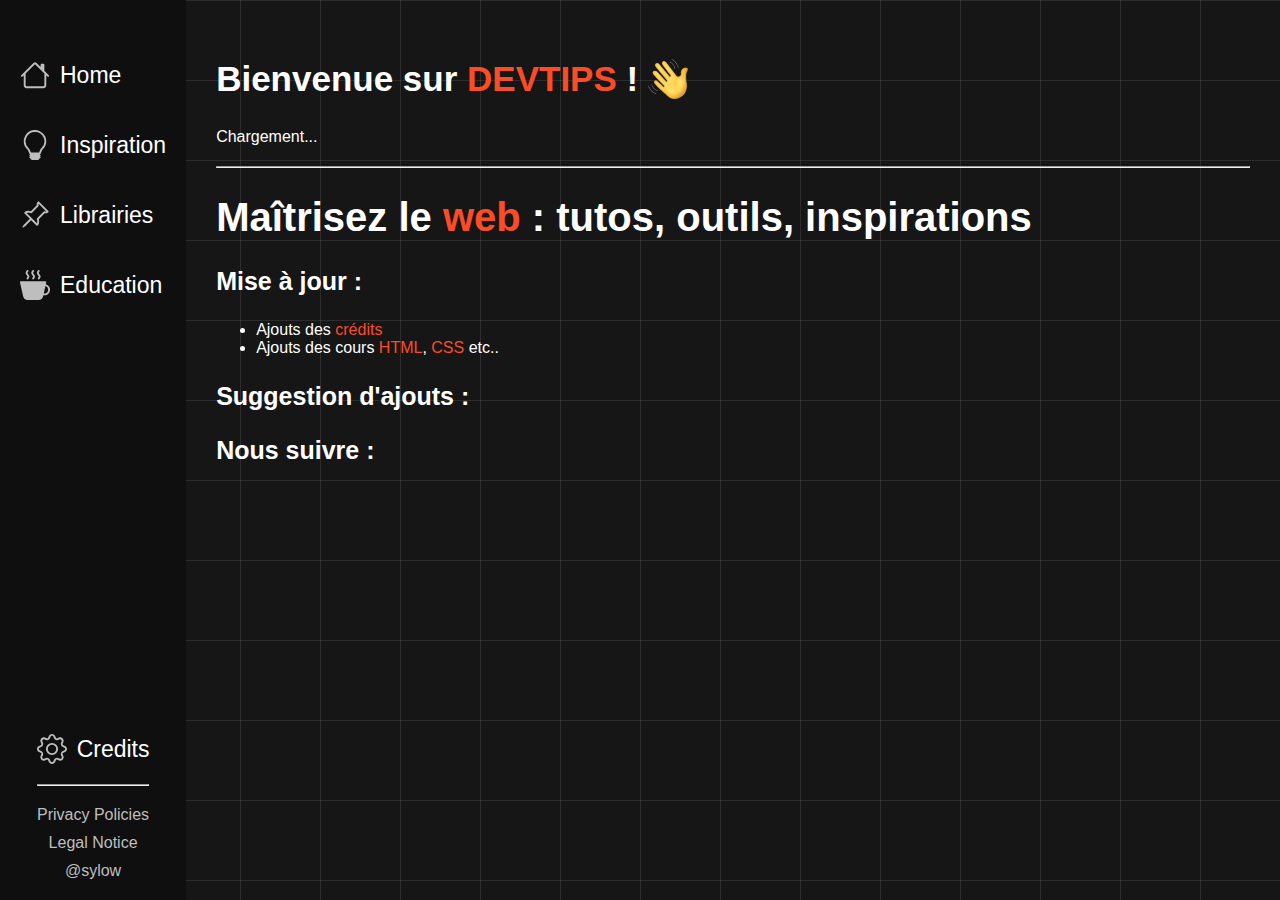
==== index.html @ 18170dc5 "responsive" ====
<!DOCTYPE html>
<html lang="fr">

<head>
    <meta charset="UTF-8">
    <meta name="viewport" content="width=device-width, initial-scale=1.0">
    <title>DEVTIPS</title>
    <link rel="stylesheet" media="screen and (max-width: 680px)" href="styles/mobile.css">
    <link rel="stylesheet" media="screen and (min-width: 680px)" href="styles/index.css">
    <link rel="stylesheet" href="styles/cartoonloading.css">
</head>

<body>
    <section class="container">
        <section class="barrelateral cacher slide-in-left">
            <section>
                <div class="barrelaterallien">
                    <div class="lienicon">
                        <svg xmlns="http://www.w3.org/2000/svg" width="30" height="30" fill="currentColor"
                            class="bi bi-house" viewBox="0 0 16 16">
                            <path
                                d="M8.707 1.5a1 1 0 0 0-1.414 0L.646 8.146a.5.5 0 0 0 .708.708L2 8.207V13.5A1.5 1.5 0 0 0 3.5 15h9a1.5 1.5 0 0 0 1.5-1.5V8.207l.646.647a.5.5 0 0 0 .708-.708L13 5.793V2.5a.5.5 0 0 0-.5-.5h-1a.5.5 0 0 0-.5.5v1.293zM13 7.207V13.5a.5.5 0 0 1-.5.5h-9a.5.5 0 0 1-.5-.5V7.207l5-5z" />
                        </svg>
                        <a href="index.html" class="barrelateraltxt">Home</a>
                    </div>
                    <div class="lienicon">
                        <svg xmlns="http://www.w3.org/2000/svg" width="30" height="30" fill="currentColor"
                            class="bi bi-lightbulb" viewBox="0 0 16 16">
                            <path
                                d="M2 6a6 6 0 1 1 10.174 4.31c-.203.196-.359.4-.453.619l-.762 1.769A.5.5 0 0 1 10.5 13a.5.5 0 0 1 0 1 .5.5 0 0 1 0 1l-.224.447a1 1 0 0 1-.894.553H6.618a1 1 0 0 1-.894-.553L5.5 15a.5.5 0 0 1 0-1 .5.5 0 0 1 0-1 .5.5 0 0 1-.46-.302l-.761-1.77a2 2 0 0 0-.453-.618A5.98 5.98 0 0 1 2 6m6-5a5 5 0 0 0-3.479 8.592c.263.254.514.564.676.941L5.83 12h4.342l.632-1.467c.162-.377.413-.687.676-.941A5 5 0 0 0 8 1" />
                        </svg>
                        <a href="inspiration.html" class="barrelateraltxt">Inspiration</a>
                    </div>
                    <div class="lienicon">
                        <svg xmlns="http://www.w3.org/2000/svg" width="30" height="30" fill="currentColor"
                            class="bi bi-pin-angle" viewBox="0 0 16 16">
                            <path
                                d="M9.828.722a.5.5 0 0 1 .354.146l4.95 4.95a.5.5 0 0 1 0 .707c-.48.48-1.072.588-1.503.588-.177 0-.335-.018-.46-.039l-3.134 3.134a6 6 0 0 1 .16 1.013c.046.702-.032 1.687-.72 2.375a.5.5 0 0 1-.707 0l-2.829-2.828-3.182 3.182c-.195.195-1.219.902-1.414.707s.512-1.22.707-1.414l3.182-3.182-2.828-2.829a.5.5 0 0 1 0-.707c.688-.688 1.673-.767 2.375-.72a6 6 0 0 1 1.013.16l3.134-3.133a3 3 0 0 1-.04-.461c0-.43.108-1.022.589-1.503a.5.5 0 0 1 .353-.146m.122 2.112v-.002zm0-.002v.002a.5.5 0 0 1-.122.51L6.293 6.878a.5.5 0 0 1-.511.12H5.78l-.014-.004a5 5 0 0 0-.288-.076 5 5 0 0 0-.765-.116c-.422-.028-.836.008-1.175.15l5.51 5.509c.141-.34.177-.753.149-1.175a5 5 0 0 0-.192-1.054l-.004-.013v-.001a.5.5 0 0 1 .12-.512l3.536-3.535a.5.5 0 0 1 .532-.115l.096.022c.087.017.208.034.344.034q.172.002.343-.04L9.927 2.028q-.042.172-.04.343a1.8 1.8 0 0 0 .062.46z" />
                        </svg>
                        <a href="librairie.html" class="barrelateraltxt">Librairies</a>
                    </div>
                    <div class="lienicon">
                        <svg xmlns="http://www.w3.org/2000/svg" width="30" height="30" fill="currentColor"
                            class="bi bi-cup-hot-fill" viewBox="0 0 16 16">
                            <path fill-rule="evenodd"
                                d="M.5 6a.5.5 0 0 0-.488.608l1.652 7.434A2.5 2.5 0 0 0 4.104 16h5.792a2.5 2.5 0 0 0 2.44-1.958l.131-.59a3 3 0 0 0 1.3-5.854l.221-.99A.5.5 0 0 0 13.5 6zM13 12.5a2 2 0 0 1-.316-.025l.867-3.898A2.001 2.001 0 0 1 13 12.5" />
                            <path
                                d="m4.4.8-.003.004-.014.019a4 4 0 0 0-.204.31 2 2 0 0 0-.141.267c-.026.06-.034.092-.037.103v.004a.6.6 0 0 0 .091.248c.075.133.178.272.308.445l.01.012c.118.158.26.347.37.543.112.2.22.455.22.745 0 .188-.065.368-.119.494a3 3 0 0 1-.202.388 5 5 0 0 1-.253.382l-.018.025-.005.008-.002.002A.5.5 0 0 1 3.6 4.2l.003-.004.014-.019a4 4 0 0 0 .204-.31 2 2 0 0 0 .141-.267c.026-.06.034-.092.037-.103a.6.6 0 0 0-.09-.252A4 4 0 0 0 3.6 2.8l-.01-.012a5 5 0 0 1-.37-.543A1.53 1.53 0 0 1 3 1.5c0-.188.065-.368.119-.494.059-.138.134-.274.202-.388a6 6 0 0 1 .253-.382l.025-.035A.5.5 0 0 1 4.4.8m3 0-.003.004-.014.019a4 4 0 0 0-.204.31 2 2 0 0 0-.141.267c-.026.06-.034.092-.037.103v.004a.6.6 0 0 0 .091.248c.075.133.178.272.308.445l.01.012c.118.158.26.347.37.543.112.2.22.455.22.745 0 .188-.065.368-.119.494a3 3 0 0 1-.202.388 5 5 0 0 1-.253.382l-.018.025-.005.008-.002.002A.5.5 0 0 1 6.6 4.2l.003-.004.014-.019a4 4 0 0 0 .204-.31 2 2 0 0 0 .141-.267c.026-.06.034-.092.037-.103a.6.6 0 0 0-.09-.252A4 4 0 0 0 6.6 2.8l-.01-.012a5 5 0 0 1-.37-.543A1.53 1.53 0 0 1 6 1.5c0-.188.065-.368.119-.494.059-.138.134-.274.202-.388a6 6 0 0 1 .253-.382l.025-.035A.5.5 0 0 1 7.4.8m3 0-.003.004-.014.019a4 4 0 0 0-.204.31 2 2 0 0 0-.141.267c-.026.06-.034.092-.037.103v.004a.6.6 0 0 0 .091.248c.075.133.178.272.308.445l.01.012c.118.158.26.347.37.543.112.2.22.455.22.745 0 .188-.065.368-.119.494a3 3 0 0 1-.202.388 5 5 0 0 1-.252.382l-.019.025-.005.008-.002.002A.5.5 0 0 1 9.6 4.2l.003-.004.014-.019a4 4 0 0 0 .204-.31 2 2 0 0 0 .141-.267c.026-.06.034-.092.037-.103a.6.6 0 0 0-.09-.252A4 4 0 0 0 9.6 2.8l-.01-.012a5 5 0 0 1-.37-.543A1.53 1.53 0 0 1 9 1.5c0-.188.065-.368.119-.494.059-.138.134-.274.202-.388a6 6 0 0 1 .253-.382l.025-.035A.5.5 0 0 1 10.4.8" />
                        </svg>
                        <a href="cours.html" class="barrelateraltxt">Education</a>
                    </div>
                </div>
            </section>

            <section>
                <div class="lienicon">
                    <svg xmlns="http://www.w3.org/2000/svg" width="30" height="30" fill="currentColor"
                        class="bi bi-gear" viewBox="0 0 16 16">
                        <path
                            d="M8 4.754a3.246 3.246 0 1 0 0 6.492 3.246 3.246 0 0 0 0-6.492M5.754 8a2.246 2.246 0 1 1 4.492 0 2.246 2.246 0 0 1-4.492 0" />
                        <path
                            d="M9.796 1.343c-.527-1.79-3.065-1.79-3.592 0l-.094.319a.873.873 0 0 1-1.255.52l-.292-.16c-1.64-.892-3.433.902-2.54 2.541l.159.292a.873.873 0 0 1-.52 1.255l-.319.094c-1.79.527-1.79 3.065 0 3.592l.319.094a.873.873 0 0 1 .52 1.255l-.16.292c-.892 1.64.901 3.434 2.541 2.54l.292-.159a.873.873 0 0 1 1.255.52l.094.319c.527 1.79 3.065 1.79 3.592 0l.094-.319a.873.873 0 0 1 1.255-.52l.292.16c1.64.893 3.434-.902 2.54-2.541l-.159-.292a.873.873 0 0 1 .52-1.255l.319-.094c1.79-.527 1.79-3.065 0-3.592l-.319-.094a.873.873 0 0 1-.52-1.255l.16-.292c.893-1.64-.902-3.433-2.541-2.54l-.292.159a.873.873 0 0 1-1.255-.52zm-2.633.283c.246-.835 1.428-.835 1.674 0l.094.319a1.873 1.873 0 0 0 2.693 1.115l.291-.16c.764-.415 1.6.42 1.184 1.185l-.159.292a1.873 1.873 0 0 0 1.116 2.692l.318.094c.835.246.835 1.428 0 1.674l-.319.094a1.873 1.873 0 0 0-1.115 2.693l.16.291c.415.764-.42 1.6-1.185 1.184l-.291-.159a1.873 1.873 0 0 0-2.693 1.116l-.094.318c-.246.835-1.428.835-1.674 0l-.094-.319a1.873 1.873 0 0 0-2.692-1.115l-.292.16c-.764.415-1.6-.42-1.184-1.185l.159-.291A1.873 1.873 0 0 0 1.945 8.93l-.319-.094c-.835-.246-.835-1.428 0-1.674l.319-.094A1.873 1.873 0 0 0 3.06 4.377l-.16-.292c-.415-.764.42-1.6 1.185-1.184l.292.159a1.873 1.873 0 0 0 2.692-1.115z" />
                    </svg>
                    <a href="credits.html" class="barrelateraltxt">Credits</a>
                </div>
                <hr>
                <div class="footerlateral">
                    <div>
                        Privacy Policies
                    </div>
                    <div>
                        Legal Notice
                    </div>
                    <div>
                        @sylow
                    </div>
                </div>
            </section>
        </section>

        <section class="container2 slide-in-bottom">
            <div class="header">
                <div>
                    <div class="titre">
                        <h2>Bienvenue sur <span>DEVTIPS</span> ! </h2><img src="images/handemoji.webp" alt=""
                            class="emoji">
                    </div>
                    <div class="accroche" id="texte">Chargement...</div>
                </div>
                <div class="headerdroit">
                    <div>
                        <svg xmlns="http://www.w3.org/2000/svg" width="40" height="40" fill="currentColor" id="menu"
                            class="bi bi-list" viewBox="0 0 16 16">
                            <path fill-rule="evenodd"
                                d="M2.5 12a.5.5 0 0 1 .5-.5h10a.5.5 0 0 1 0 1H3a.5.5 0 0 1-.5-.5m0-4a.5.5 0 0 1 .5-.5h10a.5.5 0 0 1 0 1H3a.5.5 0 0 1-.5-.5m0-4a.5.5 0 0 1 .5-.5h10a.5.5 0 0 1 0 1H3a.5.5 0 0 1-.5-.5" />
                        </svg>
                    </div>
                </div>
            </div>

            <hr>

            <h1>
                Maîtrisez le <span>web</span> : tutos, outils, inspirations
            </h1>

            <h3>
                Mise à jour :
            </h3>
            <ul>
                <li>Ajouts des <a href="credits.html"><span>crédits</span></a></li>
                <li>Ajouts des cours <a href="cours.html"><span>HTML</span></a>, <a href="cours.html"><span>CSS</span>
                        etc..</a></li>
            </ul>
            <h3>
                Suggestion d'ajouts :
            </h3>
            <h3>
                Nous suivre :
            </h3>
        </section>
    </section>

    <script src="js/menu.js"></script>
    <script>
        window.va = window.va || function () { (window.vaq = window.vaq || []).push(arguments); };
    </script>
    <script defer src="/_vercel/insights/script.js"></script>
</body>

</html>
---- styles/mobile.css ----
body {
    font-family: Arial, Helvetica, sans-serif;
    margin: 0px;
    color: #ffffff;
    width: 100%;
    height: 100%;

  
    background: #161616;
    --gap: 5em;
    --line: 1px;
    --color: rgba(255, 255, 255, 0.2);
  
    background-image: linear-gradient(
        -90deg,
        transparent calc(var(--gap) - var(--line)),
        var(--color) calc(var(--gap) - var(--line) + 1px),
        var(--color) var(--gap)
      ),
      linear-gradient(
        0deg,
        transparent calc(var(--gap) - var(--line)),
        var(--color) calc(var(--gap) - var(--line) + 1px),
        var(--color) var(--gap)
      );
    background-size: var(--gap) var(--gap);
}

a {
    color: #ffffff;
    text-decoration: none;
}

span {
    color: #fb4c28;
}

hr {
    margin: 20px 0px 20px 0px;
}

h2 {
    font-size: 35px;
}

h3 {
    font-size: 25px;
}

.emoji {
    display: none;
    width: 40px;
}

.container {
    display: grid;
    grid-template-columns: auto 1fr;
    height: 100vh;
}

.lienicon {
    align-items: center;
    text-align: center;
    display: flex;
    gap: 10px;
    transition: 0.4s;
}

.lienicon svg {
    transition: color 0.2s;
}

.lienicon:hover,
.lienicon:hover svg,
.lienicon:hover a {
    color: #fb4c28;
    transform: scale(1.1, 1.1);
}
.cacher{
    transform: translateX(-100%) !important;
}
.barrelateral {
    align-items: center;
    background-color: #171717;
    display: flex;
    justify-content: space-between;
    flex-direction: column;
    color: #BEBEBE;
    left: 0px;
    top: 0px;
    bottom: 0px;
    padding: 60px 20px 20px 20px;
    position: fixed;
    z-index: 400;
}

.barrelateral>section>.barrelaterallien {
    display: flex;
    flex-direction: column;
    gap: 40px;
}

.barrelateraltxt {
    font-size: 16px;
}

.footerlateral {
    text-align: center;
    gap: 10px;
    display: flex;
    flex-direction: column;
}

.container2 {
    padding: 30px;
    position: sticky;
    top: 0;
    /* positionne le haut de l'élément contre le haut de la fenêtre de visualisation */
    overflow-y: auto;
    /* Permet le défilement interne si le contenu dépasse la hauteur de la fenêtre */
    overflow-x: hidden;
    max-height: 100vh;
    /* Assure que la section ne dépasse pas la hauteur de la fenêtre */
}

.header {
    align-items: center;
    display: flex;
    justify-content: space-between;
}

.titre {
    align-items: center;
    display: flex;
    gap: 10px;
}

.accroche {
    font-weight: lighter;
}

.headerdroit {
    display: flex;
    flex-direction: column;
    align-items: flex-end;
    justify-content: flex-end;
    text-align: right;
}

.flex {
    display: flex;
    justify-content: space-between;
}

.flex>a {
    cursor: pointer;
    color: #fb4c28;
    font-size: 20px;
    font-weight: bold;
}


/* cartes */
.cartes {
    display: flex;
    gap: 30px;
    justify-content: space-between;
    flex-wrap: wrap;
}

.carte {
    color: #ffffff;
    font-weight: bold;
    padding: 20px;
    background: linear-gradient(180deg, rgba(251,76,40,1) 8%, rgba(1,0,14,1) 99%);
    border-radius: 30px;
    background-size: cover;
    width: 100%;
}

.infocarte {
    text-align: left;
    display: flex;
    flex-direction: column;
    justify-content: space-between;
    margin-bottom: 30px;
}

.titrecarte {
    font-size: 25px;
}

.descriptioncarte {
    display: none;
    margin-bottom: 40px;
    font-size: 12px;
}

.savoirplus {
    background-color: #171717;
    color: #ffffff;
    border-radius: 20px;
    padding: 10px 30px 10px 30px;
    width: fit-content;
}

/* CREDITS */
.creditpersonne{
    text-align: center;
}
.creditcontainer{
    align-items: center;
    display: flex;
    gap: 60px;
    flex-direction: column;
    justify-content: space-evenly;
}
.ppcontainer{
    width: 190px;
}
.pp{
    width: 100%;
    height: auto;
    border-radius: 10%;
}
/* bouttoncours */
.boutoncours{
    padding: 20px;
    transition: 0.4s;
    display: inline-block;
    border-style: solid;
    border-width: 2px;
    border-color: #ffffff;
}
.boutoncours:hover{
    color: #fb4c28;
    border-radius: 20px;
    transform: scale(1.02, 1.02);
}
/* iframe */
iframe{
    border-radius: 30px;
    border-style: solid;
    border-color: #fb4c28;
    margin: 30px;
    border-width: 3px;
}
/* ANIMATIONS */
.slide-in-left {
    -webkit-animation: slide-in-left 0.9s cubic-bezier(0.250, 0.460, 0.450, 0.940) both;
    animation: slide-in-left 0.9s cubic-bezier(0.250, 0.460, 0.450, 0.940) both;
}

/* ----------------------------------------------
 * Generated by Animista on 2024-9-6 16:34:33
 * Licensed under FreeBSD License.
 * See http://animista.net/license for more info. 
 * w: http://animista.net, t: @cssanimista
 * ---------------------------------------------- */

/**
 * ----------------------------------------
 * animation slide-in-left
 * ----------------------------------------
 */
@-webkit-keyframes slide-in-left {
    0% {
        -webkit-transform: translateX(-1000px);
        transform: translateX(-1000px);
        opacity: 0;
    }

    100% {
        -webkit-transform: translateX(0);
        transform: translateX(0);
        opacity: 1;
    }
}

@keyframes slide-in-left {
    0% {
        -webkit-transform: translateX(-1000px);
        transform: translateX(-1000px);
        opacity: 0;
    }

    100% {
        -webkit-transform: translateX(0);
        transform: translateX(0);
        opacity: 1;
    }
}

.slide-in-bottom {
    -webkit-animation: slide-in-bottom 0.9s cubic-bezier(0.250, 0.460, 0.450, 0.940) 1s both;
    animation: slide-in-bottom 0.9s cubic-bezier(0.250, 0.460, 0.450, 0.940) 1s both;
}

/* ----------------------------------------------
 * Generated by Animista on 2024-9-6 16:35:33
 * Licensed under FreeBSD License.
 * See http://animista.net/license for more info. 
 * w: http://animista.net, t: @cssanimista
 * ---------------------------------------------- */

/**
 * ----------------------------------------
 * animation slide-in-bottom
 * ----------------------------------------
 */
@-webkit-keyframes slide-in-bottom {
    0% {
        -webkit-transform: translateY(1000px);
        transform: translateY(1000px);
        opacity: 0;
    }

    100% {
        -webkit-transform: translateY(0);
        transform: translateY(0);
        opacity: 1;
    }
}

@keyframes slide-in-bottom {
    0% {
        -webkit-transform: translateY(1000px);
        transform: translateY(1000px);
        opacity: 0;
    }

    100% {
        -webkit-transform: translateY(0);
        transform: translateY(0);
        opacity: 1;
    }
}
---- styles/index.css ----
body {
    font-family: Arial, Helvetica, sans-serif;
    margin: 0px;
    color: #ffffff;
    width: 100%;
    height: 100%;

    background: #161616;
    --gap: 5em;
    --line: 1px;
    --color: rgba(255, 255, 255, 0.2);

    background-image: linear-gradient(-90deg,
            transparent calc(var(--gap) - var(--line)),
            var(--color) calc(var(--gap) - var(--line) + 1px),
            var(--color) var(--gap)),
        linear-gradient(0deg,
            transparent calc(var(--gap) - var(--line)),
            var(--color) calc(var(--gap) - var(--line) + 1px),
            var(--color) var(--gap));
    background-size: var(--gap) var(--gap);
}

a {
    color: #ffffff;
    text-decoration: none;
}

span {
    color: #fb4c28;
}

hr {
    margin: 20px 0px 20px 0px;
}

h1 {
    font-size: 40px;
}

h2 {
    font-size: 35px;
}

h3 {
    font-size: 25px;
}

.emoji {
    width: 40px;
    display: block;
}

.container {
    display: grid;
    grid-template-columns: auto 1fr;
    height: 100vh;
}

.lienicon {
    align-items: center;
    text-align: center;
    display: flex;
    gap: 10px;
    transition: 0.4s;
}

.lienicon svg {
    transition: color 0.3s;
}

.lienicon:hover,
.lienicon:hover svg,
.lienicon:hover a {
    color: #fb4c28;
    transform: scale(1.1, 1.1);
}
#menu{
    display: none;
}
.barrelateral {
    align-items: center;
    background-color: #0f0f0f;
    display: flex;
    justify-content: space-between;
    flex-direction: column;
    color: #BEBEBE;
    position: static;
    left: 0px;
    top: 0px;
    bottom: 0px;
    padding: 60px 20px 20px 20px;
}

.barrelateral>section>.barrelaterallien {
    display: flex;
    flex-direction: column;
    gap: 40px;
}

.barrelateraltxt {
    font-size: 23px;
}

.footerlateral {
    text-align: center;
    gap: 10px;
    display: flex;
    flex-direction: column;
}

.container2 {
    padding: 30px;
    position: sticky;
    top: 0;
    /* positionne le haut de l'élément contre le haut de la fenêtre de visualisation */
    overflow-y: auto;
    /* Permet le défilement interne si le contenu dépasse la hauteur de la fenêtre */
    overflow-x: hidden;
    max-height: 100vh;
    /* Assure que la section ne dépasse pas la hauteur de la fenêtre */
}

.header {
    align-items: center;
    display: flex;
    justify-content: space-between;
}

.titre {
    align-items: center;
    display: flex;
    gap: 10px;
}

.accroche {
    font-weight: lighter;
}

.headerdroit {
    display: flex;
    flex-direction: column;
    align-items: flex-end;
    justify-content: flex-end;
    text-align: right;
}

.flex {
    display: flex;
    justify-content: space-between;
}

.flex>a {
    cursor: pointer;
    color: #fb4c28;
    font-size: 20px;
    font-weight: bold;
}


/* cartes */
.cartes {
    display: flex;
    gap: 30px;
    justify-content: space-between;
    flex-wrap: wrap;
}

.carte {
    color: #ffffff;
    font-weight: bold;
    padding: 20px;
    background: linear-gradient(180deg, rgba(251, 76, 40, 1) 8%, rgba(1, 0, 14, 1) 99%);
    border-radius: 30px;
    background-size: cover;
    width: 100%;
}

.infocarte {
    align-items: center;
    display: flex;
    justify-content: space-between;
    margin-bottom: 30px;
}

.titrecarte {
    font-size: 35px;
}

.descriptioncarte {
    margin-bottom: 40px;
}

.savoirplus {
    background-color: #171717;
    color: #ffffff;
    border-radius: 20px;
    padding: 10px 30px 10px 30px;
    width: fit-content;
}

/* CREDITS */
.creditpersonne {
    text-align: center;
}

.creditcontainer {
    display: flex;
    justify-content: space-evenly;
}

.ppcontainer {
    width: 350px;
}

.pp {
    width: 100%;
    height: auto;
    border-radius: 10%;
}

/* bouttoncours */
#courses-container {
    display: grid;
    grid-template-columns: 1fr 1fr 1fr;
}



.boutoncours {
    padding: 20px;
    transition: 0.4s;
    border-style: solid;
    border-width: 2px;
    border-color: #ffffff;
    width: 300px;
    height: 80px;
    display: flex;
    flex-direction: column;
    align-items: center;
    justify-content: center;
    text-align: center;
}

.boutoncours:hover {
    color: #fb4c28;
    border-radius: 20px;
    transform: scale(1.02, 1.02);
}

/* iframe */
iframe {
    border-radius: 30px;
    border-style: solid;
    border-color: #fb4c28;
    margin: 30px;
    border-width: 3px;
}

/* ANIMATIONS */
.slide-in-left {
    -webkit-animation: slide-in-left 0.4s cubic-bezier(0.250, 0.460, 0.450, 0.940) both;
    animation: slide-in-left 0.4s cubic-bezier(0.250, 0.460, 0.450, 0.940) both;
}

/* ----------------------------------------------
 * Generated by Animista on 2024-9-6 16:34:33
 * Licensed under FreeBSD License.
 * See http://animista.net/license for more info. 
 * w: http://animista.net, t: @cssanimista
 * ---------------------------------------------- */

/**
 * ----------------------------------------
 * animation slide-in-left
 * ----------------------------------------
 */
@-webkit-keyframes slide-in-left {
    0% {
        -webkit-transform: translateX(-1000px);
        transform: translateX(-1000px);
        opacity: 0;
    }

    100% {
        -webkit-transform: translateX(0);
        transform: translateX(0);
        opacity: 1;
    }
}

@keyframes slide-in-left {
    0% {
        -webkit-transform: translateX(-1000px);
        transform: translateX(-1000px);
        opacity: 0;
    }

    100% {
        -webkit-transform: translateX(0);
        transform: translateX(0);
        opacity: 1;
    }
}

.slide-in-bottom {
    -webkit-animation: slide-in-bottom 0.4s cubic-bezier(0.250, 0.460, 0.450, 0.940) 0.4s both;
    animation: slide-in-bottom 0.4s cubic-bezier(0.250, 0.460, 0.450, 0.940) 0.4s both;
}

/* ----------------------------------------------
 * Generated by Animista on 2024-9-6 16:35:33
 * Licensed under FreeBSD License.
 * See http://animista.net/license for more info. 
 * w: http://animista.net, t: @cssanimista
 * ---------------------------------------------- */

/**
 * ----------------------------------------
 * animation slide-in-bottom
 * ----------------------------------------
 */
@-webkit-keyframes slide-in-bottom {
    0% {
        -webkit-transform: translateY(1000px);
        transform: translateY(1000px);
        opacity: 0;
    }

    100% {
        -webkit-transform: translateY(0);
        transform: translateY(0);
        opacity: 1;
    }
}

@keyframes slide-in-bottom {
    0% {
        -webkit-transform: translateY(1000px);
        transform: translateY(1000px);
        opacity: 0;
    }

    100% {
        -webkit-transform: translateY(0);
        transform: translateY(0);
        opacity: 1;
    }
}
---- styles/cartoonloading.css ----
/* From Uiverse.io by vinodjangid07 */ 
.loader {
    width: fit-content;
    height: fit-content;
    display: flex;
    align-items: center;
    justify-content: center;
  }
  
  .truckWrapper {
    width: 200px;
    height: 100px;
    display: flex;
    flex-direction: column;
    position: relative;
    align-items: center;
    justify-content: flex-end;
    overflow-x: hidden;
  }
  /* truck upper body */
  .truckBody {
    width: 130px;
    height: fit-content;
    margin-bottom: 6px;
    animation: motion 1s linear infinite;
  }
  /* truck suspension animation*/
  @keyframes motion {
    0% {
      transform: translateY(0px);
    }
    50% {
      transform: translateY(3px);
    }
    100% {
      transform: translateY(0px);
    }
  }
  /* truck's tires */
  .truckTires {
    width: 130px;
    height: fit-content;
    display: flex;
    align-items: center;
    justify-content: space-between;
    padding: 0px 10px 0px 15px;
    position: absolute;
    bottom: 0;
  }
  .truckTires svg {
    width: 24px;
  }
  
  .road {
    width: 100%;
    height: 1.5px;
    background-color: #282828;
    position: relative;
    bottom: 0;
    align-self: flex-end;
    border-radius: 3px;
  }
  .road::before {
    content: "";
    position: absolute;
    width: 20px;
    height: 100%;
    background-color: #282828;
    right: -50%;
    border-radius: 3px;
    animation: roadAnimation 1.4s linear infinite;
    border-left: 10px solid white;
  }
  .road::after {
    content: "";
    position: absolute;
    width: 10px;
    height: 100%;
    background-color: #282828;
    right: -65%;
    border-radius: 3px;
    animation: roadAnimation 1.4s linear infinite;
    border-left: 4px solid white;
  }
  
  .lampPost {
    position: absolute;
    bottom: 0;
    right: -90%;
    height: 90px;
    animation: roadAnimation 1.4s linear infinite;
  }
  
  @keyframes roadAnimation {
    0% {
      transform: translateX(0px);
    }
    100% {
      transform: translateX(-350px);
    }
  }
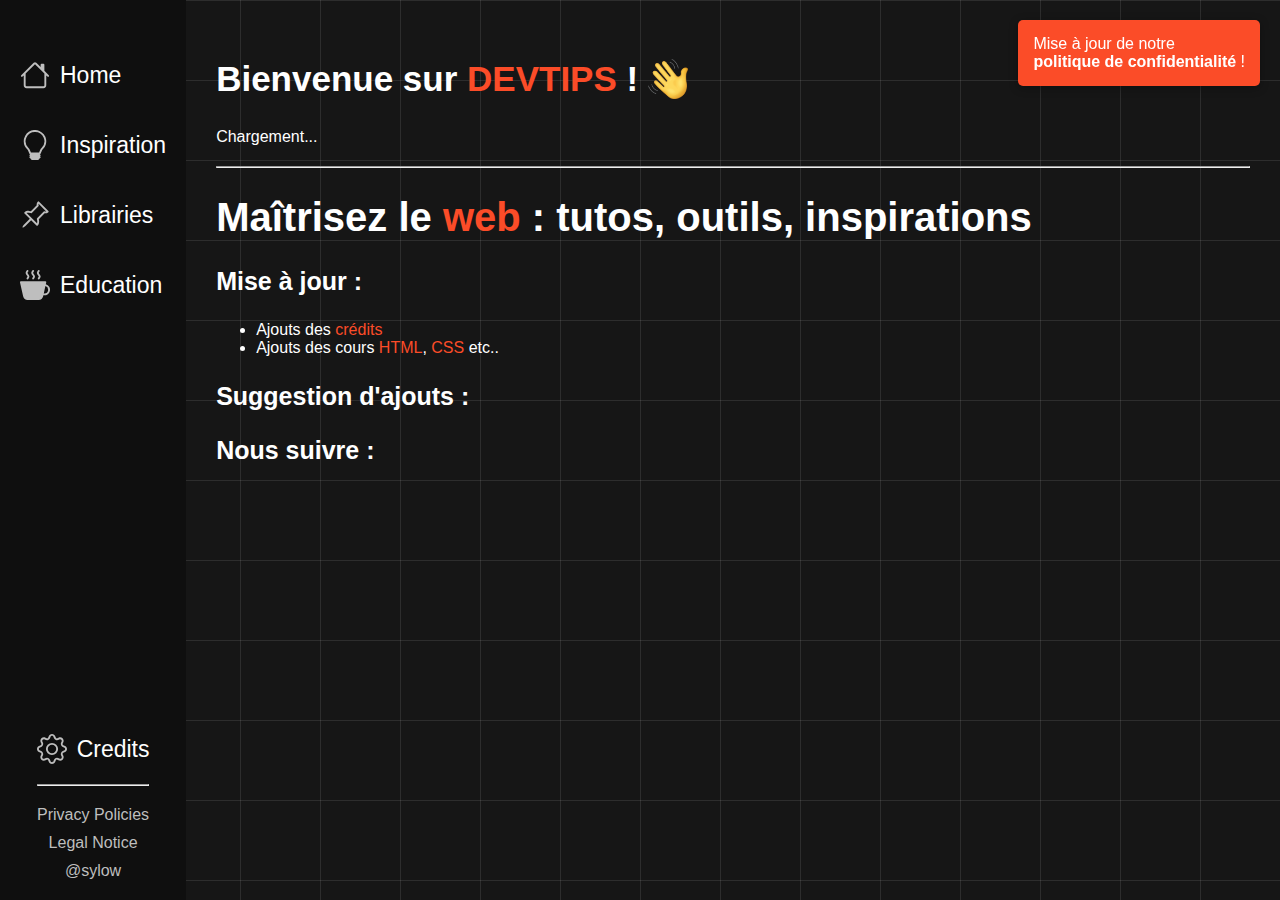
==== commit 6ce7fa67: "notification" ====
--- a/index.html
+++ b/index.html
@@ -8,6 +8,7 @@
     <link rel="stylesheet" media="screen and (max-width: 680px)" href="styles/mobile.css">
     <link rel="stylesheet" media="screen and (min-width: 680px)" href="styles/index.css">
     <link rel="stylesheet" href="styles/cartoonloading.css">
+    <link rel="stylesheet" href="styles/notif.css">
 </head>
 
 <body>
@@ -121,6 +122,11 @@
         </section>
     </section>
 
+
+
+    <div id="notification" class="notification">Mise à jour de notre <br><b>politique de confidentialité</b> !</div>
+
+    <script src="js/notif.js"></script>
     <script src="js/menu.js"></script>
     <script>
         window.va = window.va || function () { (window.vaq = window.vaq || []).push(arguments); };
--- a/styles/mobile.css
+++ b/styles/mobile.css
@@ -223,6 +223,19 @@
     height: auto;
     border-radius: 10%;
 }
+.barrederecherche{
+    display: flex;
+    justify-content: center;
+}
+.barrederecherche > input{
+    border-width: 1px;
+    border-style: solid;
+    border-color: #FFF;
+    padding: 10px 20px 10px 20px;
+    background-color: transparent; /* Retire la couleur de fond */
+    outline: none; /* Désactive l'outline au focus */
+    color: #FFF; 
+}
 /* bouttoncours */
 .boutoncours{
     padding: 20px;
--- a/styles/index.css
+++ b/styles/index.css
@@ -247,7 +247,24 @@
     border-radius: 20px;
     transform: scale(1.02, 1.02);
 }
-
+#courses-container{
+    gap: 20px;
+    display: flex;
+    flex-wrap: wrap;
+}
+.barrederecherche{
+    display: flex;
+    justify-content: left;
+}
+.barrederecherche > input{
+    border-width: 1px;
+    border-style: solid;
+    border-color: #FFF;
+    padding: 10px 20px 10px 20px;
+    background-color: transparent; /* Retire la couleur de fond */
+    outline: none; /* Désactive l'outline au focus */
+    color: #FFF; 
+}
 /* iframe */
 iframe {
     border-radius: 30px;
--- a/styles/notif.css
+++ b/styles/notif.css
@@ -0,0 +1,17 @@
+.notification {
+    position: fixed;
+    top: 20px;
+    right: 20px;
+    z-index: 500;
+    background-color: #fb4c28;
+    color: white;
+    padding: 15px;
+    border-radius: 5px;
+    box-shadow: 0 2px 10px rgba(0, 0, 0, 0.3);
+    cursor: pointer; /* Changer le curseur pour indiquer que c'est cliquable */
+    opacity: 1;
+    transition: opacity 0.5s ease !important;
+}
+.show {
+    opacity: 0;
+}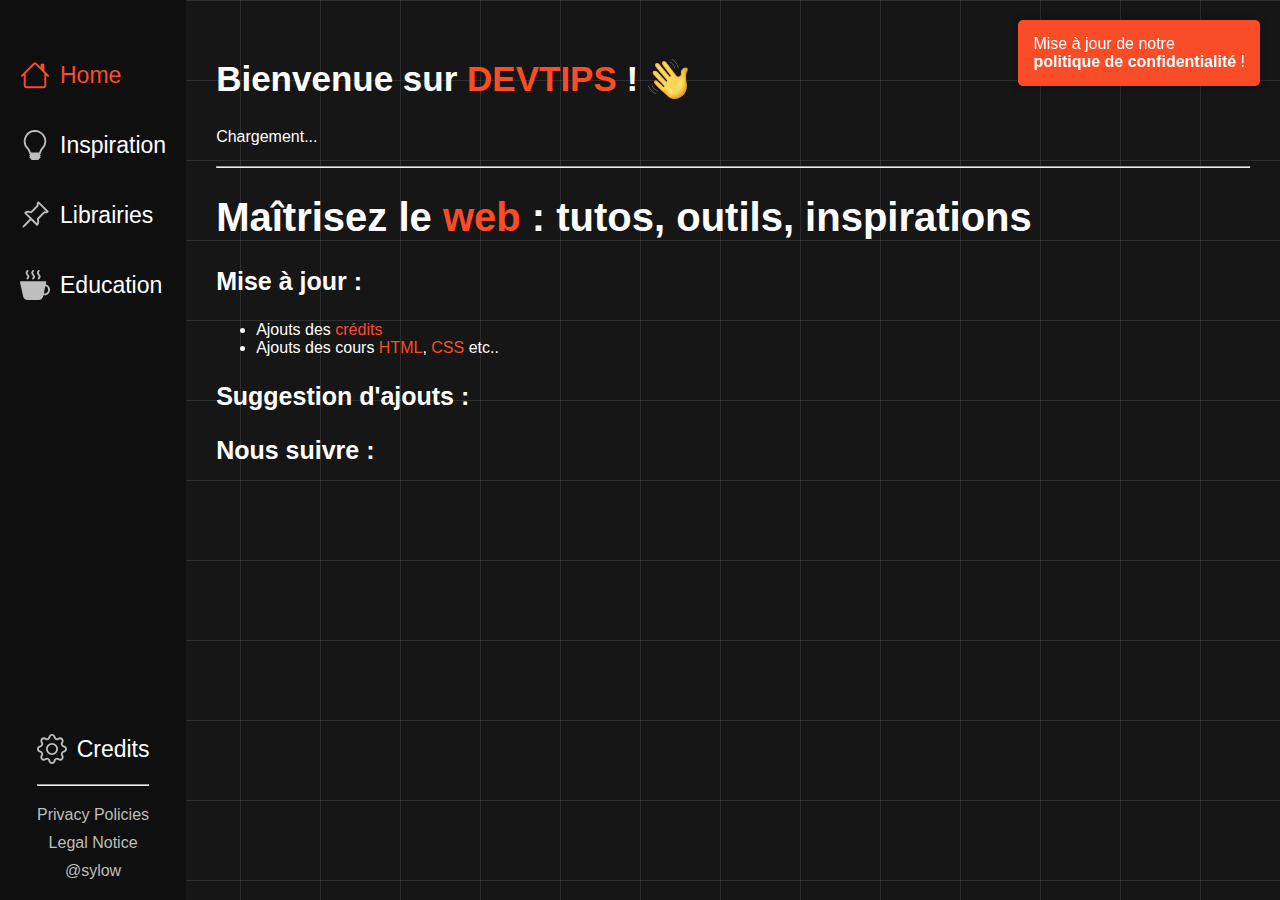
==== commit 974b0660: "UI" ====
--- a/index.html
+++ b/index.html
@@ -17,12 +17,12 @@
             <section>
                 <div class="barrelaterallien">
                     <div class="lienicon">
-                        <svg xmlns="http://www.w3.org/2000/svg" width="30" height="30" fill="currentColor"
+                        <svg xmlns="http://www.w3.org/2000/svg" width="30" height="30" fill="#fb4c28"
                             class="bi bi-house" viewBox="0 0 16 16">
                             <path
                                 d="M8.707 1.5a1 1 0 0 0-1.414 0L.646 8.146a.5.5 0 0 0 .708.708L2 8.207V13.5A1.5 1.5 0 0 0 3.5 15h9a1.5 1.5 0 0 0 1.5-1.5V8.207l.646.647a.5.5 0 0 0 .708-.708L13 5.793V2.5a.5.5 0 0 0-.5-.5h-1a.5.5 0 0 0-.5.5v1.293zM13 7.207V13.5a.5.5 0 0 1-.5.5h-9a.5.5 0 0 1-.5-.5V7.207l5-5z" />
                         </svg>
-                        <a href="index.html" class="barrelateraltxt">Home</a>
+                        <a href="index.html" class="barrelateraltxt"><span>Home</span></a>
                     </div>
                     <div class="lienicon">
                         <svg xmlns="http://www.w3.org/2000/svg" width="30" height="30" fill="currentColor"
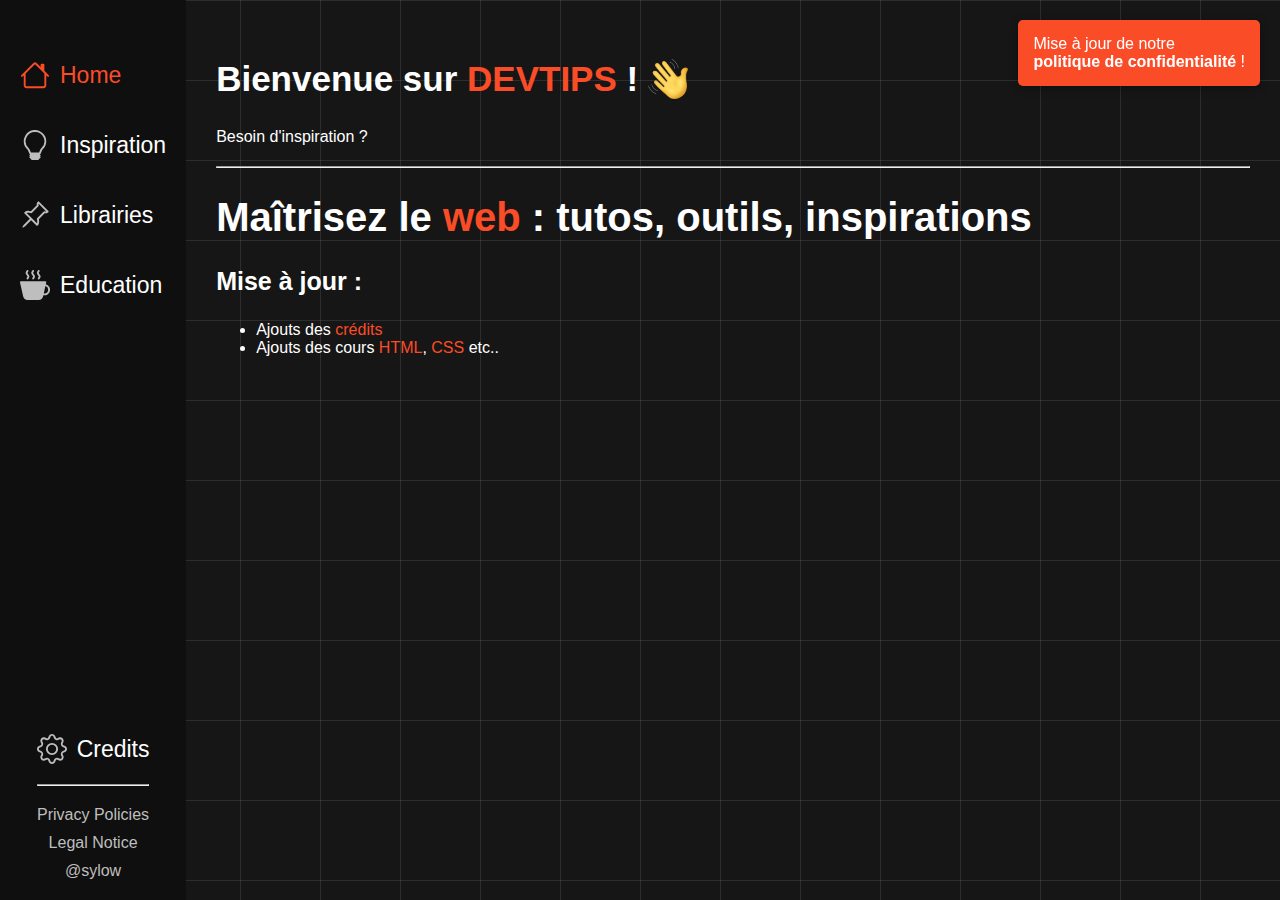
==== commit f15150e4: "maj" ====
--- a/index.html
+++ b/index.html
@@ -113,19 +113,13 @@
                 <li>Ajouts des cours <a href="cours.html"><span>HTML</span></a>, <a href="cours.html"><span>CSS</span>
                         etc..</a></li>
             </ul>
-            <h3>
-                Suggestion d'ajouts :
-            </h3>
-            <h3>
-                Nous suivre :
-            </h3>
         </section>
     </section>
 
 
 
     <div id="notification" class="notification">Mise à jour de notre <br><b>politique de confidentialité</b> !</div>
-
+    <script src="js/tips.js"></script>
     <script src="js/notif.js"></script>
     <script src="js/menu.js"></script>
     <script>
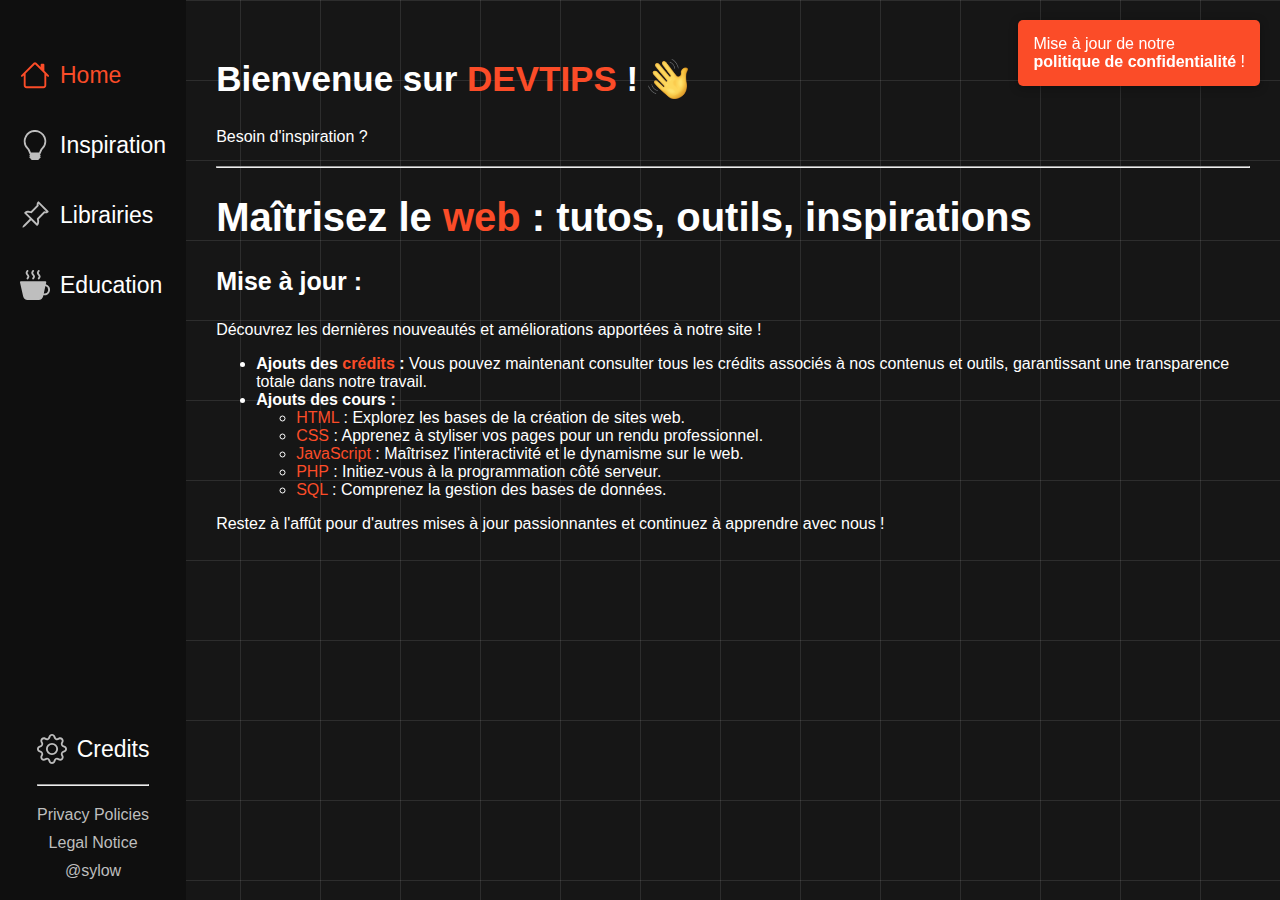
==== commit 19413824: "Update index.html" ====
--- a/index.html
+++ b/index.html
@@ -105,14 +105,26 @@
                 Maîtrisez le <span>web</span> : tutos, outils, inspirations
             </h1>
 
-            <h3>
-                Mise à jour :
-            </h3>
+            <h3>Mise à jour :</h3>
+            <p>Découvrez les dernières nouveautés et améliorations apportées à notre site !</p>
             <ul>
-                <li>Ajouts des <a href="credits.html"><span>crédits</span></a></li>
-                <li>Ajouts des cours <a href="cours.html"><span>HTML</span></a>, <a href="cours.html"><span>CSS</span>
-                        etc..</a></li>
+                <li>
+                    <strong>Ajouts des <a href="credits.html"><span>crédits</span></a> :</strong>
+                    Vous pouvez maintenant consulter tous les crédits associés à nos contenus et outils, garantissant une transparence totale dans notre travail.
+                </li>
+                <li>
+                    <strong>Ajouts des cours :</strong>
+                    <ul>
+                        <li><a href="cours.html"><span>HTML</span></a> : Explorez les bases de la création de sites web.</li>
+                        <li><a href="cours.html"><span>CSS</span></a> : Apprenez à styliser vos pages pour un rendu professionnel.</li>
+                        <li><a href="cours.html"><span>JavaScript</span></a> : Maîtrisez l'interactivité et le dynamisme sur le web.</li>
+                        <li><a href="cours.html"><span>PHP</span></a> : Initiez-vous à la programmation côté serveur.</li>
+                        <li><a href="cours.html"><span>SQL</span></a> : Comprenez la gestion des bases de données.</li>
+                    </ul>
+                </li>
             </ul>
+            <p>Restez à l'affût pour d'autres mises à jour passionnantes et continuez à apprendre avec nous !</p>
+            
         </section>
     </section>
 
--- a/styles/index.css
+++ b/styles/index.css
@@ -251,6 +251,7 @@
     gap: 20px;
     display: flex;
     flex-wrap: wrap;
+    justify-content: center;
 }
 .barrederecherche{
     display: flex;
@@ -363,4 +364,16 @@
         transform: translateY(0);
         opacity: 1;
     }
+}
+
+.breadcrumb {
+    padding: 10px;
+    background-color: #f8f8f800;
+}
+.breadcrumb a {
+    text-decoration: none;
+    color: #fb4c28;
+}
+.breadcrumb span {
+    margin: 0 5px;
 }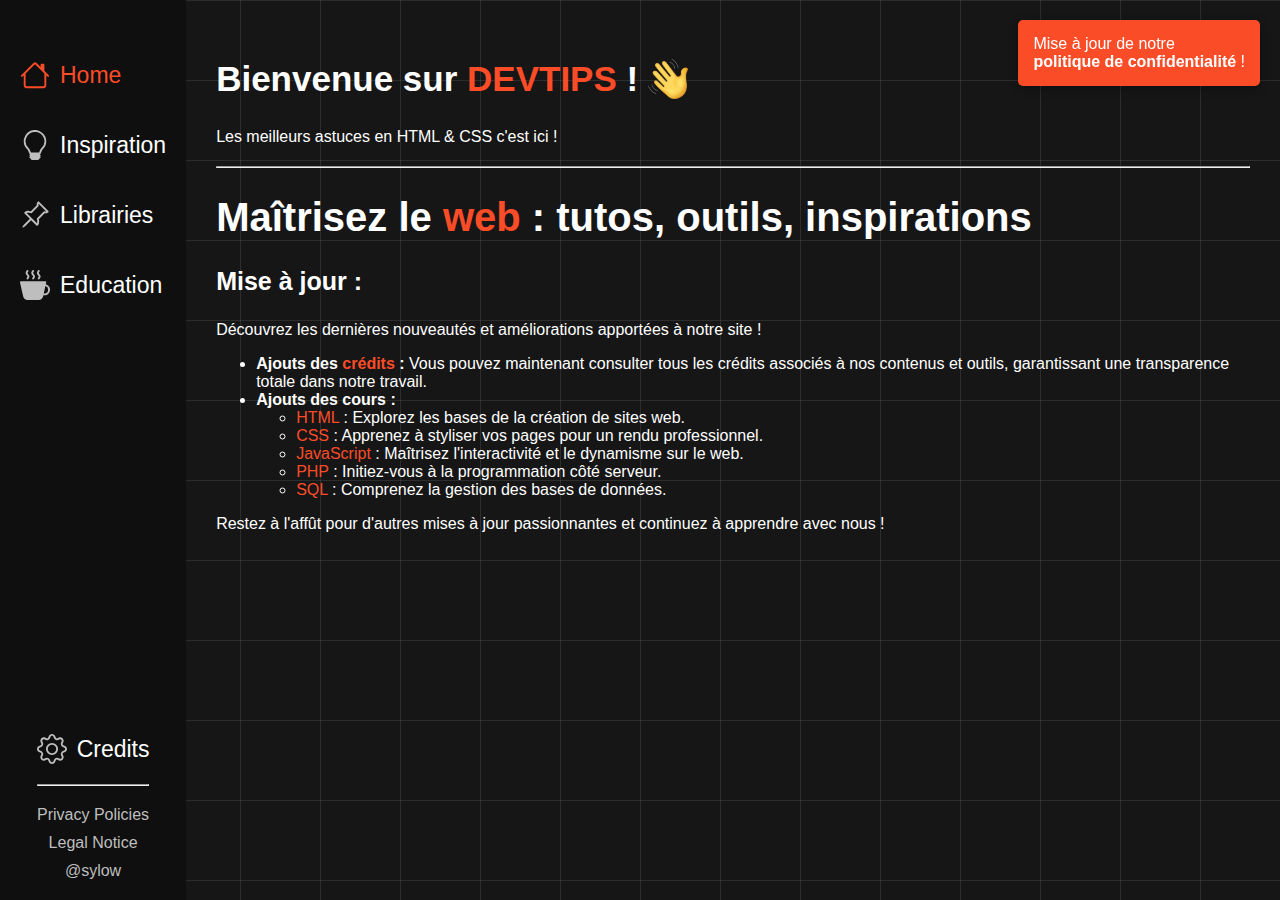
==== commit 13938a83: "lien -> index" ====
--- a/index.html
+++ b/index.html
@@ -83,8 +83,10 @@
             <div class="header">
                 <div>
                     <div class="titre">
-                        <h2>Bienvenue sur <span>DEVTIPS</span> ! </h2><img src="images/handemoji.webp" alt=""
-                            class="emoji">
+                        <a href="index.html">
+                            <h2>Bienvenue sur <span>DEVTIPS</span> ! </h2>
+                        </a>
+                        <img src="images/handemoji.webp" alt="" class="emoji">
                     </div>
                     <div class="accroche" id="texte">Chargement...</div>
                 </div>
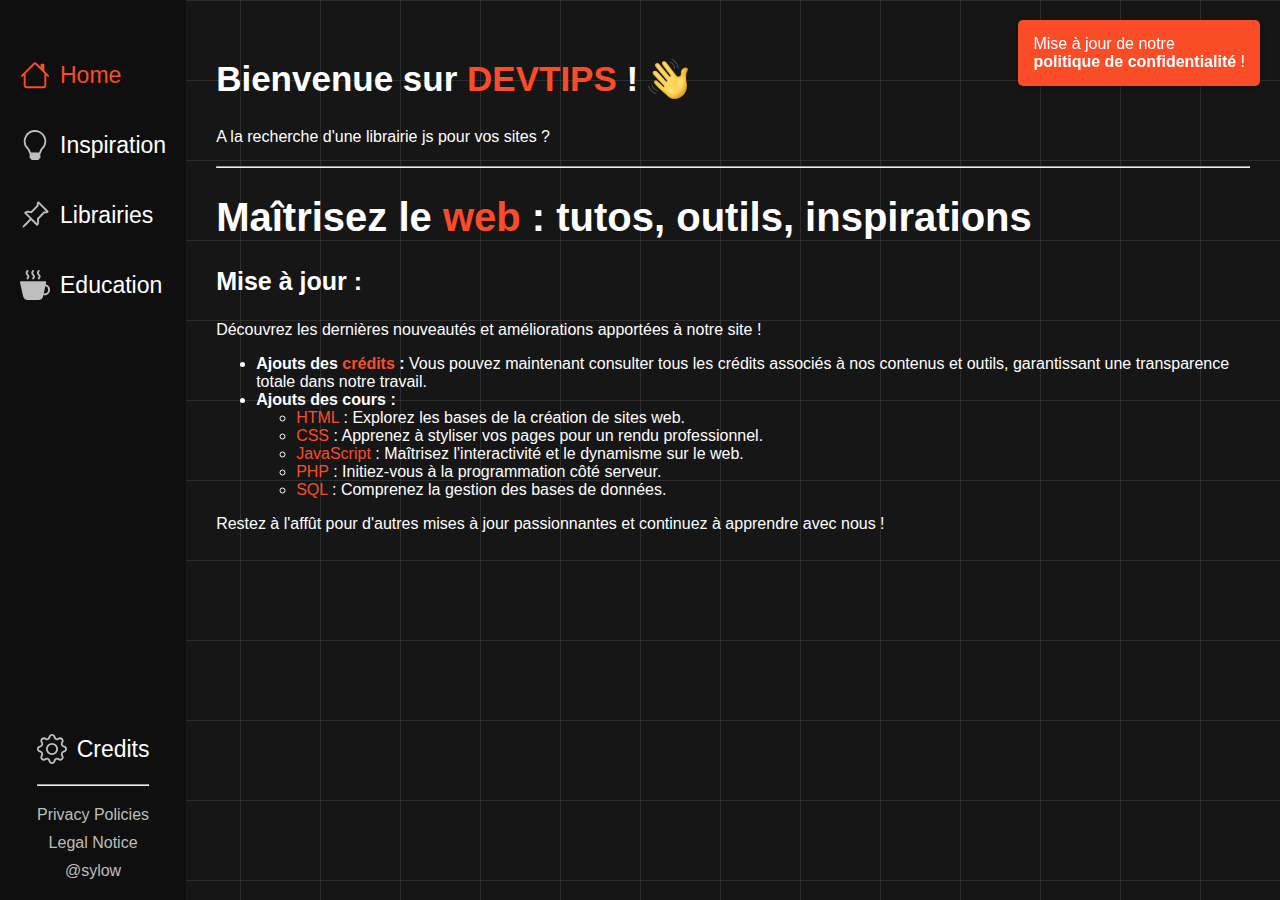
==== commit 0ee47683: "SEO" ====
--- a/index.html
+++ b/index.html
@@ -5,6 +5,15 @@
     <meta charset="UTF-8">
     <meta name="viewport" content="width=device-width, initial-scale=1.0">
     <title>DEVTIPS</title>
+    <!-- SEO -->
+    <meta name="description"
+        content="Apprenez à coder avec des cours complets sur HTML, JavaScript, PHP et SQL. Des tutoriels simples et accessibles pour débutants et développeurs confirmés.">
+    <meta name="keywords"
+        content="apprendre à coder, HTML, JavaScript, PHP, SQL, tutoriels, cours de programmation, développement web, devtips">
+    <meta name="robots" content="index, follow">
+    <meta name="author" content="GLENAC Salim">
+    <meta name="language" content="fr">
+    <!-- STYLE -->
     <link rel="stylesheet" media="screen and (max-width: 680px)" href="styles/mobile.css">
     <link rel="stylesheet" media="screen and (min-width: 680px)" href="styles/index.css">
     <link rel="stylesheet" href="styles/cartoonloading.css">
@@ -112,21 +121,26 @@
             <ul>
                 <li>
                     <strong>Ajouts des <a href="credits.html"><span>crédits</span></a> :</strong>
-                    Vous pouvez maintenant consulter tous les crédits associés à nos contenus et outils, garantissant une transparence totale dans notre travail.
+                    Vous pouvez maintenant consulter tous les crédits associés à nos contenus et outils, garantissant
+                    une transparence totale dans notre travail.
                 </li>
                 <li>
                     <strong>Ajouts des cours :</strong>
                     <ul>
-                        <li><a href="cours.html"><span>HTML</span></a> : Explorez les bases de la création de sites web.</li>
-                        <li><a href="cours.html"><span>CSS</span></a> : Apprenez à styliser vos pages pour un rendu professionnel.</li>
-                        <li><a href="cours.html"><span>JavaScript</span></a> : Maîtrisez l'interactivité et le dynamisme sur le web.</li>
-                        <li><a href="cours.html"><span>PHP</span></a> : Initiez-vous à la programmation côté serveur.</li>
+                        <li><a href="cours.html"><span>HTML</span></a> : Explorez les bases de la création de sites web.
+                        </li>
+                        <li><a href="cours.html"><span>CSS</span></a> : Apprenez à styliser vos pages pour un rendu
+                            professionnel.</li>
+                        <li><a href="cours.html"><span>JavaScript</span></a> : Maîtrisez l'interactivité et le dynamisme
+                            sur le web.</li>
+                        <li><a href="cours.html"><span>PHP</span></a> : Initiez-vous à la programmation côté serveur.
+                        </li>
                         <li><a href="cours.html"><span>SQL</span></a> : Comprenez la gestion des bases de données.</li>
                     </ul>
                 </li>
             </ul>
             <p>Restez à l'affût pour d'autres mises à jour passionnantes et continuez à apprendre avec nous !</p>
-            
+
         </section>
     </section>
 
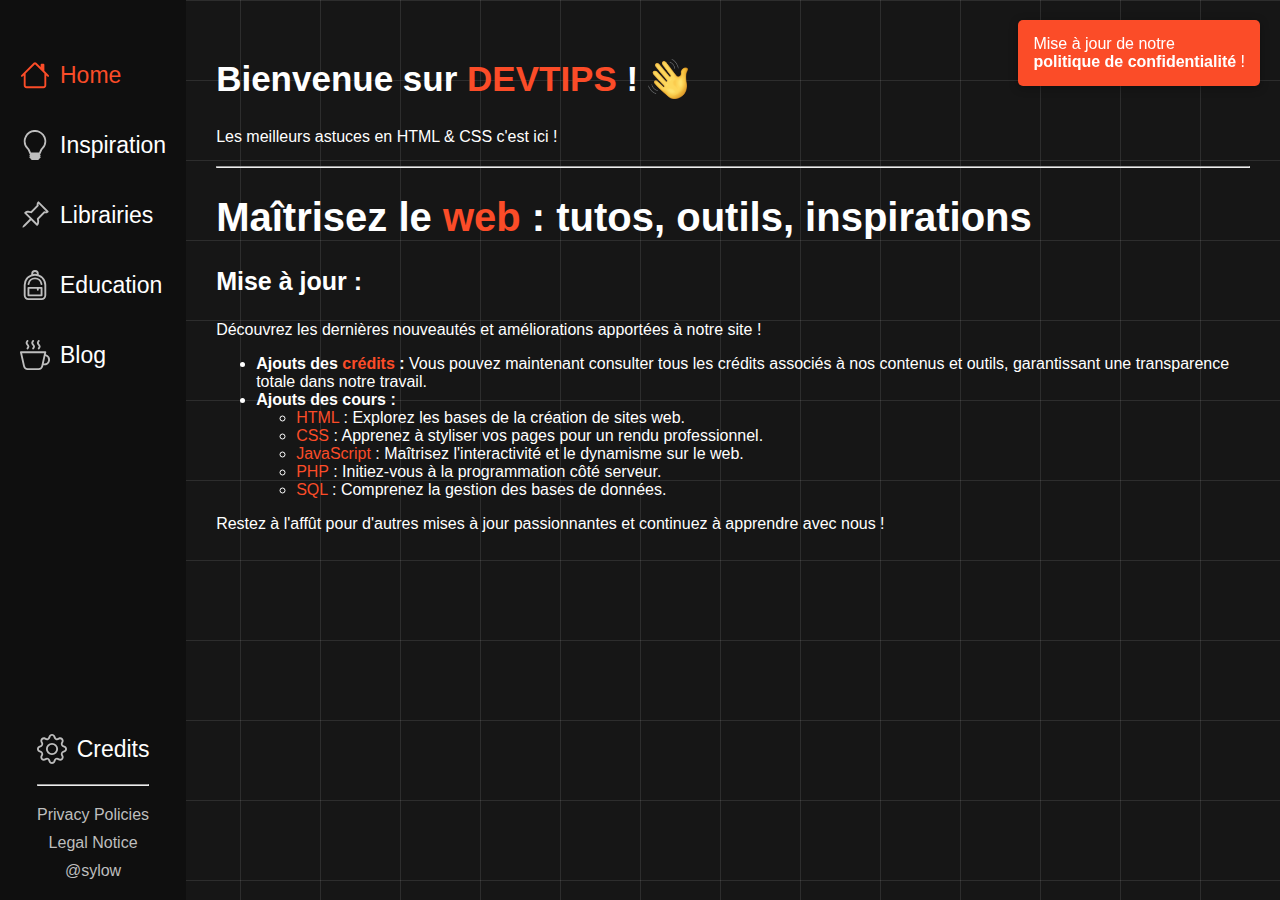
==== commit d2b7c867: "ajoute boutton blog" ====
--- a/index.html
+++ b/index.html
@@ -51,13 +51,23 @@
                     </div>
                     <div class="lienicon">
                         <svg xmlns="http://www.w3.org/2000/svg" width="30" height="30" fill="currentColor"
-                            class="bi bi-cup-hot-fill" viewBox="0 0 16 16">
+                            class="bi bi-backpack" viewBox="0 0 16 16">
+                            <path
+                                d="M4.04 7.43a4 4 0 0 1 7.92 0 .5.5 0 1 1-.99.14 3 3 0 0 0-5.94 0 .5.5 0 1 1-.99-.14M4 9.5a.5.5 0 0 1 .5-.5h7a.5.5 0 0 1 .5.5v4a.5.5 0 0 1-.5.5h-7a.5.5 0 0 1-.5-.5zm1 .5v3h6v-3h-1v.5a.5.5 0 0 1-1 0V10z" />
+                            <path
+                                d="M6 2.341V2a2 2 0 1 1 4 0v.341c2.33.824 4 3.047 4 5.659v5.5a2.5 2.5 0 0 1-2.5 2.5h-7A2.5 2.5 0 0 1 2 13.5V8a6 6 0 0 1 4-5.659M7 2v.083a6 6 0 0 1 2 0V2a1 1 0 0 0-2 0m1 1a5 5 0 0 0-5 5v5.5A1.5 1.5 0 0 0 4.5 15h7a1.5 1.5 0 0 0 1.5-1.5V8a5 5 0 0 0-5-5" />
+                        </svg>
+                        <a href="cours.html" class="barrelateraltxt">Education</a>
+                    </div>
+                    <div class="lienicon">
+                        <svg xmlns="http://www.w3.org/2000/svg" width="30" height="30" fill="currentColor"
+                            class="bi bi-cup-hot" viewBox="0 0 16 16">
                             <path fill-rule="evenodd"
-                                d="M.5 6a.5.5 0 0 0-.488.608l1.652 7.434A2.5 2.5 0 0 0 4.104 16h5.792a2.5 2.5 0 0 0 2.44-1.958l.131-.59a3 3 0 0 0 1.3-5.854l.221-.99A.5.5 0 0 0 13.5 6zM13 12.5a2 2 0 0 1-.316-.025l.867-3.898A2.001 2.001 0 0 1 13 12.5" />
+                                d="M.5 6a.5.5 0 0 0-.488.608l1.652 7.434A2.5 2.5 0 0 0 4.104 16h5.792a2.5 2.5 0 0 0 2.44-1.958l.131-.59a3 3 0 0 0 1.3-5.854l.221-.99A.5.5 0 0 0 13.5 6zM13 12.5a2 2 0 0 1-.316-.025l.867-3.898A2.001 2.001 0 0 1 13 12.5M2.64 13.825 1.123 7h11.754l-1.517 6.825A1.5 1.5 0 0 1 9.896 15H4.104a1.5 1.5 0 0 1-1.464-1.175" />
                             <path
                                 d="m4.4.8-.003.004-.014.019a4 4 0 0 0-.204.31 2 2 0 0 0-.141.267c-.026.06-.034.092-.037.103v.004a.6.6 0 0 0 .091.248c.075.133.178.272.308.445l.01.012c.118.158.26.347.37.543.112.2.22.455.22.745 0 .188-.065.368-.119.494a3 3 0 0 1-.202.388 5 5 0 0 1-.253.382l-.018.025-.005.008-.002.002A.5.5 0 0 1 3.6 4.2l.003-.004.014-.019a4 4 0 0 0 .204-.31 2 2 0 0 0 .141-.267c.026-.06.034-.092.037-.103a.6.6 0 0 0-.09-.252A4 4 0 0 0 3.6 2.8l-.01-.012a5 5 0 0 1-.37-.543A1.53 1.53 0 0 1 3 1.5c0-.188.065-.368.119-.494.059-.138.134-.274.202-.388a6 6 0 0 1 .253-.382l.025-.035A.5.5 0 0 1 4.4.8m3 0-.003.004-.014.019a4 4 0 0 0-.204.31 2 2 0 0 0-.141.267c-.026.06-.034.092-.037.103v.004a.6.6 0 0 0 .091.248c.075.133.178.272.308.445l.01.012c.118.158.26.347.37.543.112.2.22.455.22.745 0 .188-.065.368-.119.494a3 3 0 0 1-.202.388 5 5 0 0 1-.253.382l-.018.025-.005.008-.002.002A.5.5 0 0 1 6.6 4.2l.003-.004.014-.019a4 4 0 0 0 .204-.31 2 2 0 0 0 .141-.267c.026-.06.034-.092.037-.103a.6.6 0 0 0-.09-.252A4 4 0 0 0 6.6 2.8l-.01-.012a5 5 0 0 1-.37-.543A1.53 1.53 0 0 1 6 1.5c0-.188.065-.368.119-.494.059-.138.134-.274.202-.388a6 6 0 0 1 .253-.382l.025-.035A.5.5 0 0 1 7.4.8m3 0-.003.004-.014.019a4 4 0 0 0-.204.31 2 2 0 0 0-.141.267c-.026.06-.034.092-.037.103v.004a.6.6 0 0 0 .091.248c.075.133.178.272.308.445l.01.012c.118.158.26.347.37.543.112.2.22.455.22.745 0 .188-.065.368-.119.494a3 3 0 0 1-.202.388 5 5 0 0 1-.252.382l-.019.025-.005.008-.002.002A.5.5 0 0 1 9.6 4.2l.003-.004.014-.019a4 4 0 0 0 .204-.31 2 2 0 0 0 .141-.267c.026-.06.034-.092.037-.103a.6.6 0 0 0-.09-.252A4 4 0 0 0 9.6 2.8l-.01-.012a5 5 0 0 1-.37-.543A1.53 1.53 0 0 1 9 1.5c0-.188.065-.368.119-.494.059-.138.134-.274.202-.388a6 6 0 0 1 .253-.382l.025-.035A.5.5 0 0 1 10.4.8" />
                         </svg>
-                        <a href="cours.html" class="barrelateraltxt">Education</a>
+                        <a href="blog.html" class="barrelateraltxt">Blog</a>
                     </div>
                 </div>
             </section>
--- a/styles/mobile.css
+++ b/styles/mobile.css
@@ -172,7 +172,7 @@
     color: #ffffff;
     font-weight: bold;
     padding: 20px;
-    background: linear-gradient(180deg, rgba(251,76,40,1) 8%, rgba(1,0,14,1) 99%);
+    background: linear-gradient(180deg, #fb4c28 8%, rgba(1,0,14,1) 99%);
     border-radius: 30px;
     background-size: cover;
     width: 100%;
